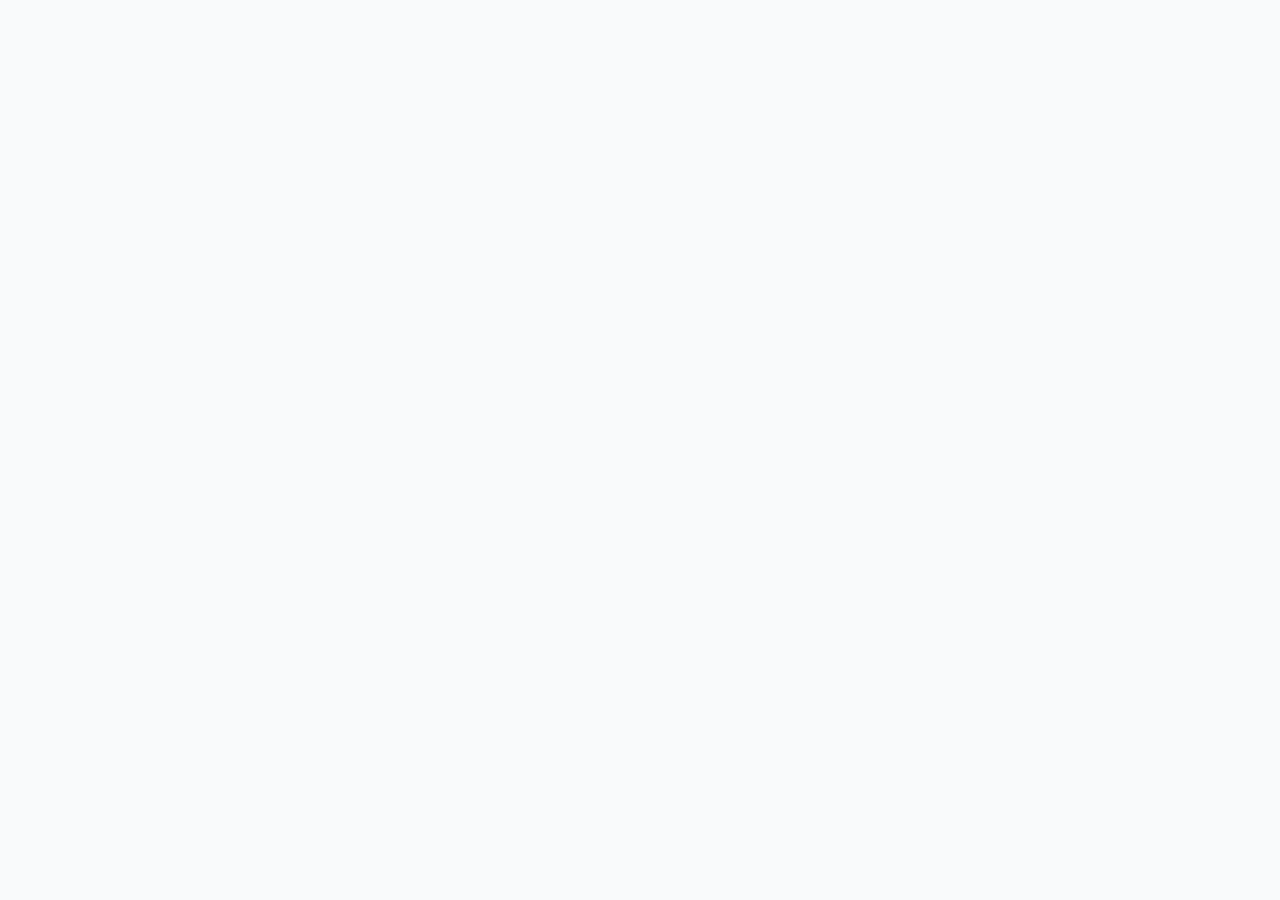
==== renders/xref.html @ 81135c14 "start of xref IAMA" ====
<!DOCTYPE html>
<head>
  <script
  src="https://code.jquery.com/jquery-3.4.1.min.js"
  integrity="sha256-CSXorXvZcTkaix6Yvo6HppcZGetbYMGWSFlBw8HfCJo="
  crossorigin="anonymous"></script>
  <link href="https://stackpath.bootstrapcdn.com/bootstrap/4.3.1/css/bootstrap.min.css" rel="stylesheet" type="text/css">
  <script src="../paths/xref.js"></script>
  <script src="../iama.js"></script>
  <script src="../embeds/xref.js"></script>
  <link href="../iama.css" rel="stylesheet" type="text/css">
  </head>
  <body>

    </body>


</html>
---- iama.css ----
body {
 padding-top: 0px;
}
.header-nav {
 height: 100px;
 position: fixed;
 top: 0;
 transition: top 0.4s ease-in-out;
 width: 100%;
 z-index: 2000;
}
.nav-down {
top: 0px;
}
.nav-up {
 top: -100px;
}

body {
  font-family: 'Lato', sans-serif;
  background: #f9fafb;
}
.lime-sidebar-main {
  background: #FFF;
}
.animate-message-buttons-container {
  display: block;
  margin-top: 2rem;
}
.animate-message-buttons-container td {
  display: inline-block;
  padding: 10px 20px;
}
.animate-message-action-button {
  padding: 50px 25px;
  border: none;
  background: #FFF;
  font-weight: 500;
  font-size: 1.5rem;
  transition: box-shadow 0.25s ease;
}
.animate-advice-card, .animate-message-action-button, .animate-booking-header {
  box-shadow: 0 2px 4px 0 rgba(0,0,0,0.1);
  border-radius: 4px;
}

 /* separate one for the font stuff */
.animate-message-action-button {
  color: #092403;
}

.animate-message-buttons-container tbody {
  display: grid;
}

.animate-message {
  width: 90%;
  position: absolute;
  top: 10%;
  left: 5%;
  padding: 3rem;
  /* box-shadow: 0px 0px 20px; */
  border-radius: 20px;
}

.animate-booking-header, .animate-booking-text, .animate-booking-advice, .animate-advice-book, .animate-advice-options {
  /* max-width: 94%; */
}

.animate-message-text {
  font-weight: 600;
  font-size: 2.25vw;
  color: #3E3E3E;
}
.action-header-text {
  font-size: 1.5vw;
}

#form {
  background: #f9fafb;
}

.animate-message-booking {
  max-width: 75%;
  margin-left: 12.5%;
}
.animate-advice-options {
  padding: 0rem 2rem;
}
.animate-booking-image {
  background-color: #D8D8D8;
}
.animate-booking-desc {
  padding: 2rem;
}
.animate-booking-advice {
  text-align: center;
  padding: 20px;
}

.animate-advice-card {
  /* background: #fff; */
  /* padding: 30px; */
  padding-left: 3rem;
  margin: 0.625vw 1.25vw;
  box-shadow: none;
  background: none;
}

.d-none {
  display: none !important;
}

.no-margin {
  margin: 0px;
}
.no-padding {
  padding: 0px;
}


.animate-booking-desc {
  font-size: 0.9rem;
}
.animate-outcome-more {
  font-size: 0.75rem;
  text-decoration: underline;
}

.lime-logo-sidebar {
  text-align: center;
}
.lime-logo {
  max-width: 100%;
  width: 50%;
}

 /* -------------------- start checkboxes -------------------- */

[type="checkbox"]:checked,
[type="checkbox"]:not(:checked) {
    position: absolute;
    left: -9999px;
}
[type="checkbox"]:checked + label,
[type="checkbox"]:not(:checked) + label
{
    position: relative;
    padding-left: 35px;
    cursor: pointer;
    line-height: 20px;
    display: inline-block;
    color: #212529;
}
[type="checkbox"]:checked + label:before,
[type="checkbox"]:not(:checked) + label:before {
    content: '';
    position: absolute;
    left: 0;
    top: 0;
    width: 22px;
    height: 22px;
    border: 2px solid #8dc63f;
    background: #fff;
    border-radius: 5px;
}
[type="checkbox"]:checked + label:after,
[type="checkbox"]:not(:checked) + label:after {
    content: '';
    width: 12px;
    height: 12px;
    background: #8dc63f;
    border-radius: 3px;
    position: absolute;
    top: 5px;
    left: 5px;
    -webkit-transition: all 0.2s ease;
    transition: all 0.2s ease;
}
[type="checkbox"]:not(:checked) + label:after {
    opacity: 0;
    -webkit-transform: scale(0);
    transform: scale(0);
}
[type="checkbox"]:checked + label:after {
    opacity: 1;
    -webkit-transform: scale(1);
    transform: scale(1);
}

/* -------------------- end checkboxes -------------------- */


#sidebar-text {
  position: absolute;
  /* height: 100%; */
  top: 30%;
  width: 100%;
}





.lime-section {
	height: 11px;
	width: 11px;
	background-color: #8DC63F;
  border-radius: 25px;
  position: absolute;
  left: 40%;
  top: 6px;
}
.lime-divider {
  height: 100%;
  width: 1px;
  left: 50%;
}
.lime-section.complete::after{

}
.lime-section-text {
	color: #000000;
	font-size: 1rem;
	font-weight: 600;
  color: #092403;
	opacity: 0.5
}

.lime-section-text.active {
  color: #000;
  opacity: 1;
}
.lime-detail {
  border-bottom: 1px solid #000;
  font-size: 0.8rem;
}

.lime-help-btn {
	height: 50px;
	width: 75%;
	border: 2px solid #8DC63F;
	border-radius: 25px;
  position: absolute;
  left: 12.5%;
  bottom: 25px;
  background: none;
  color: #8DC63F;
}


.lime-path-back {
  border-bottom: 2px solid;
}

.lime-back-btn-container {
  text-align: center;
  font-weight: 600;
  font-size: 1.25rem;
  cursor: pointer;
  margin-top: 3rem;
}

/* Booking Button */
.animate-appointment-book-btn {
 background-color: #8dc63f;
 border-radius: 29px;
 width: 300px;
 color: #FFF;
 display: inline-block;
 font-weight: 600;
 padding: 15px;
}
.animate-appointment-book-btn:hover {
  cursor: pointer;
}
.animate-advice-book {
 text-align: center;
}

.booking-recommendation {
  max-width: 40%;
  margin: 0 auto;
}
.recommendation-divider {
  width: 85%;
  height: 2px;
  border-bottom: 2px solid #ededed;
  margin: 0 auto;
}



.align-center {
  text-align: center !important;
}

.send-rec-btn {
  width: 25%;
  text-align: center;
}
.animate-email-rec-input{
  padding: 13px;
  border: 2px solid #aaaaaa;
  border-radius: 30px;
  width: 70%;
  margin-right: 4%;
}


.animate-message-inner {

}

.animate-message-text {
  text-align: center;
}

.animate-message-buttons-container {
  width: 100%;
  table-layout: fixed;
}

.animate-message-action-button {
  width: 100%;
}

.lime-breadcrumb:hover {
	cursor: pointer;
}
.lime-appointment{
	max-width: 95%;
}

@media only screen and (max-width: 600px) {
  .animate-message-td {
  	width: 100% !important;
  }
  .lime-sidebar-main {
  	display: none !important;
  }
  .animate-message {
    width: 100%;
    left: 0%;
    padding: 0;
    top: 5% !important;
  }
  .animate-message-text {
  	font-size: 6.5vw;
  }
  .animate-message-buttons-container td {
  	padding: 0px 20px;
  }
  .animate-message-action-button {
  	padding: 25px 15px;
  }
  .animate-message-booking {
  	max-width: 100%;
    margin-left: 0%;
  }
  .booking-recommendation {
  	max-width: 100%;
  }

}


.overflow-auto {
	overflow: auto;
}



.tabs-menu {
  display: flex;
  justify-content: center;
}
.w-tab-link {
  position: relative;
  display: inline-block;
  vertical-align: top;
  text-decoration: none;
  padding: 9px 30px;
  text-align: left;
  cursor: pointer;
  color: #222222;
  background-color: #dddddd;
}
.tab_main {
  display: -webkit-box;
  display: -webkit-flex;
  display: -ms-flexbox;
  display: flex;
  min-width: 140px;
  margin-right: 15px;
  padding-right: 35px;
  padding-left: 35px;
  -webkit-box-pack: center;
  -webkit-justify-content: center;
  -ms-flex-pack: center;
  justify-content: center;
  -webkit-box-align: center;
  -webkit-align-items: center;
  -ms-flex-align: center;
  align-items: center;
  border: 1px solid #f2f5fa;
  border-radius: 50px;
  background-color: #fff;
  font-family: 'Sf pro display', sans-serif;
  transition: box-shadow 0.25s ease, background-color 0.25s ease;
}
.animate-message-action-button:hover, .tab_main:hover {
  box-shadow: 0px 0px 10px #00000050;
}
.w--current {
  background-color: #8dc63f;
}
.text-block-6 {
  font-size: 13px;
  font-weight: 500;
  letter-spacing: 1px;
}
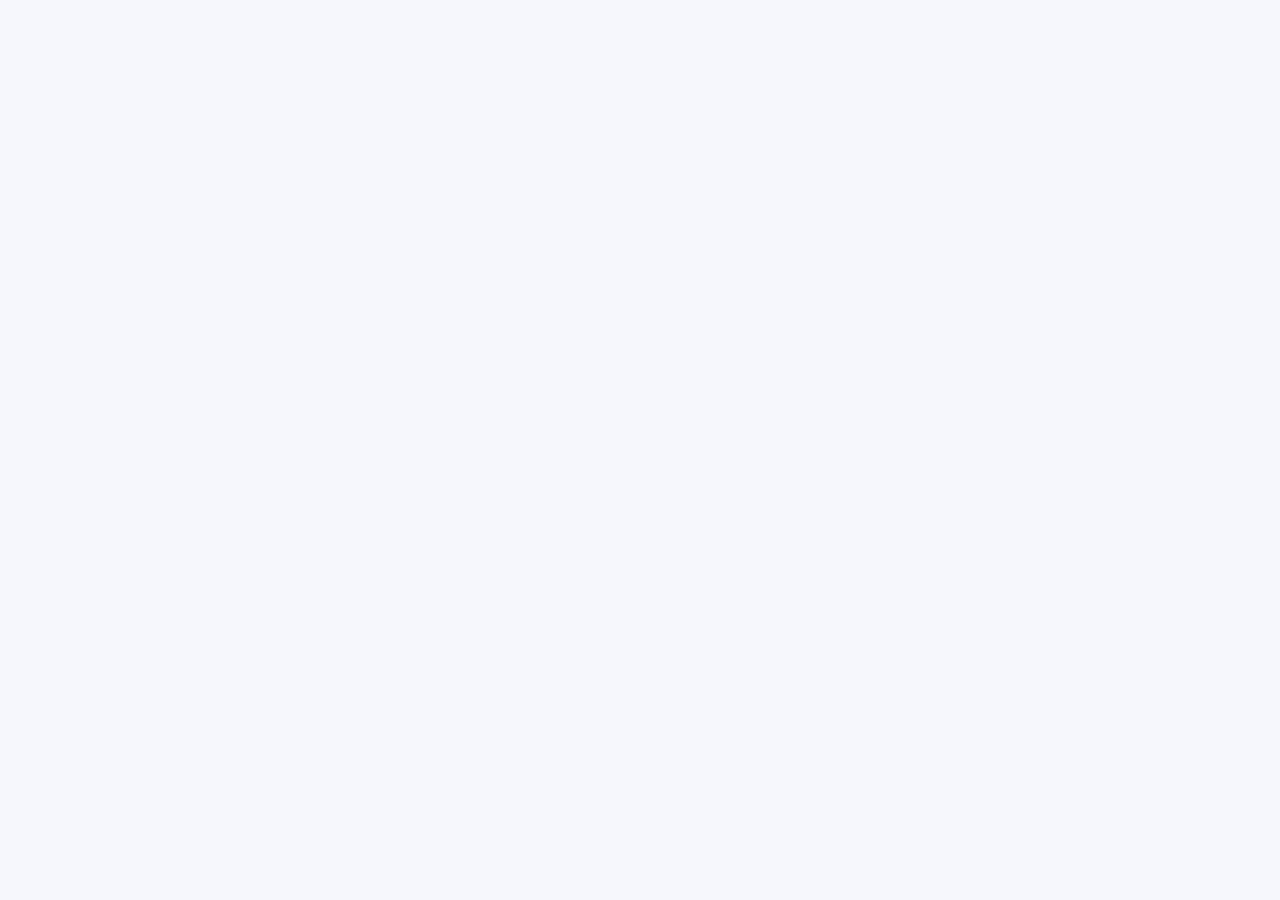
==== commit 8c5e1c2f: "some more small adjustments to styling" ====
--- a/renders/xref.html
+++ b/renders/xref.html
@@ -9,6 +9,7 @@
   <script src="../iama.js"></script>
   <script src="../embeds/xref.js"></script>
   <link href="../iama.css" rel="stylesheet" type="text/css">
+  <link href="../embeds/xref.css" rel="stylesheet" type="text/css">
   </head>
   <body>
 
--- a/iama.css
+++ b/iama.css
@@ -16,32 +16,81 @@
  top: -100px;
 }
 
+.iama {
+  display: grid;
+}
+.iama-inner-a {
+  min-height: 85vh;
+  display: flex;
+  flex-direction: column;
+  justify-content: center;
+}
+
+.iama-back-btn {
+  font-weight: 500;
+  font-size: 1.25rem;
+  cursor: pointer;
+  margin-top: 3rem;
+}
+
 body {
   font-family: 'Lato', sans-serif;
   background: #f9fafb;
 }
-.lime-sidebar-main {
-  background: #FFF;
-}
+
 .animate-message-buttons-container {
   display: block;
-  margin-top: 2rem;
 }
 .animate-message-buttons-container td {
   display: inline-block;
   padding: 10px 20px;
 }
 .animate-message-action-button {
-  padding: 50px 25px;
-  border: none;
+  padding: 1rem;
+  padding-left: 2rem;
+  border: 1px solid rgba(0,0,0,0.5);
   background: #FFF;
   font-weight: 500;
-  font-size: 1.5rem;
-  transition: box-shadow 0.25s ease;
+  font-size: 1.25rem;
+  transition: border 0.25s ease;
+  text-align: left;
+  position: relative;
 }
 .animate-advice-card, .animate-message-action-button, .animate-booking-header {
-  box-shadow: 0 2px 4px 0 rgba(0,0,0,0.1);
-  border-radius: 4px;
+  /* box-shadow: 0 2px 4px 0 rgba(0,0,0,0.1); */
+  border-radius: 15px;
+}
+
+.animate-message-action-input {
+  width: 100%;
+  border: 1px solid rgba(0,0,0,0.5);
+  padding: 0.8rem 1.2rem;
+  border-radius: 25px;
+  outline: none;
+}
+.animate-message-action-select {
+  width: 100%;
+  border: 1px solid rgba(0,0,0,0.5);
+  padding: 0.8rem;
+  border-radius: 25px;
+  outline: none;
+  background-image: linear-gradient(45deg, transparent 50%, gray 50%), linear-gradient(135deg, gray 50%, transparent 50%), linear-gradient(to right, #ccc, #ccc);
+  background-position: calc(100% - 20px) calc(1em + 2px), calc(100% - 15px) calc(1em + 2px), calc(100% - 2.5em) 0.5em;
+  background-size: 5px 5px, 5px 5px, 1px 1.5em;
+  background-repeat: no-repeat;
+  -webkit-appearance: none;
+}
+.animate-message-td {
+  margin-bottom: 1rem;
+}
+.animate-button-carat {
+  opacity: 0.5;
+  float: right;
+  margin-right: 1rem;
+}
+
+.animate-message-buttons-container, .animate-message-input-container, .animate-message-select-container {
+  margin-top: 2rem;
 }
 
  /* separate one for the font stuff */
@@ -53,12 +102,9 @@
   display: grid;
 }
 
-.animate-message {
-  width: 90%;
-  position: absolute;
-  top: 10%;
-  left: 5%;
-  padding: 3rem;
+.animate-message, .iama-inner-b {
+  width: 100%;
+  padding: 3rem 5rem;
   /* box-shadow: 0px 0px 20px; */
   border-radius: 20px;
 }
@@ -410,7 +456,7 @@
   transition: box-shadow 0.25s ease, background-color 0.25s ease;
 }
 .animate-message-action-button:hover, .tab_main:hover {
-  box-shadow: 0px 0px 10px #00000050;
+  border: 1px solid rgba(0,0,0,0.25);
 }
 .w--current {
   background-color: #8dc63f;
--- a/embeds/xref.css
+++ b/embeds/xref.css
@@ -0,0 +1,6 @@
+body {
+  background: #F5F7FC ;
+}
+.iama-main-side {
+  background: #FFF;
+}
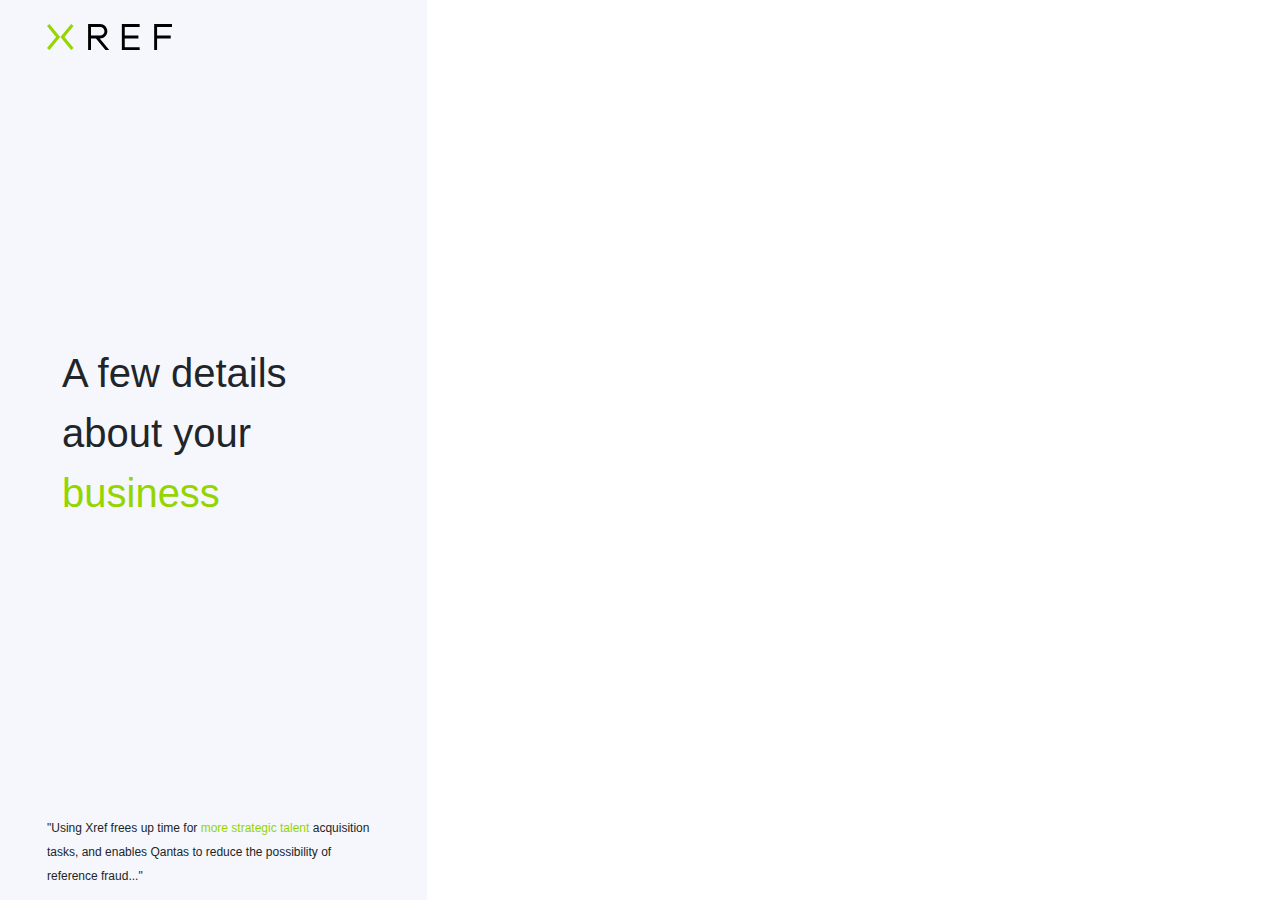
==== commit afa72dae: "initial commit GA integration" ====
--- a/renders/xref.html
+++ b/renders/xref.html
@@ -1,5 +1,14 @@
 <!DOCTYPE html>
 <head>
+  <!-- Global site tag (gtag.js) - Google Analytics -->
+  <script async src="https://www.googletagmanager.com/gtag/js?id=UA-108248175-2"></script>
+  <script>
+    window.dataLayer = window.dataLayer || [];
+    function gtag(){dataLayer.push(arguments);}
+    gtag('js', new Date());
+
+    gtag('config', 'UA-108248175-2');
+  </script>
   <script
   src="https://code.jquery.com/jquery-3.4.1.min.js"
   integrity="sha256-CSXorXvZcTkaix6Yvo6HppcZGetbYMGWSFlBw8HfCJo="
@@ -12,8 +21,33 @@
   <link href="../embeds/xref.css" rel="stylesheet" type="text/css">
   </head>
   <body>
-
-    </body>
-
-
+    <div class="row no-margin">
+      <div class="col-lg-4 lime-sidebar-main">
+        <span class="ml-2 d-none">Sidebar</span>
+        <div class="lime-logo-sidebar mt-5">
+          <svg data-name="Layer 1" xmlns="http://www.w3.org/2000/svg" viewBox="0 0 3415 714">
+            <path d="M3415 80.5v-79h-486v711h79.5v-316h373v-79h-373v-237H3415zM2532 80.5v-79h-486v711h486v-79h-407v-237h373v-79h-373v-237h407zM1599.5 712.5H1702l-260.5-316h10.5c109 0 197.5-88.5 197.5-197.5S1561 1.5 1452 1.5h-328.5v711h79v-316h136zm-397-632H1452a118.5 118.5 0 0 1 0 237h-249.5z"></path>
+            <g fill="#95d600">
+              <path d="M0 56L66 1.5 359.5 357 66 712.5l-66-55L248.5 357 0 56zM726 56L660.5 1.5 366.5 357l294 355.5 65.5-55L477.5 357 726 56z"></path>
+            </g>
+          </svg>
+        </div>
+        <div class="container" id="iama-sidebar-text-na" style="top:20%;">
+          <div class="xref-hero-txt">
+            <span>A few details about your <span class="xref-green">business</span></span>
+          </div>
+        </div>
+        <div class="xref-testimonial-container">
+          <span class="xref-testimonial-txt">
+          "Using Xref frees up time for <span class="xref-green">more strategic talent</span> acquisition tasks, and enables Qantas to reduce the possibility of reference fraud..."
+          </span>
+        </div>
+      </div>
+      <div class="col-lg-8 overflow-auto iama-main-side">
+          <div id="iama" style="height:100vh;">
+            <span></span>
+          </div>
+      </div>
+    </div>
+  </body>
 </html>
--- a/iama.css
+++ b/iama.css
@@ -20,10 +20,23 @@
   display: grid;
 }
 .iama-inner-a {
-  min-height: 85vh;
+  min-height: 80vh;
   display: flex;
   flex-direction: column;
   justify-content: center;
+}
+
+.iama-perm-progress {
+  width: 100%;
+  background: rgba(0, 0, 0, 0.25);
+  min-height: 10px;
+  border-radius: 5px;
+}
+.iama-perm-progress-bar {
+  background: #000;
+  width: 0%;
+  height: 10px;
+  border-radius: 5px;
 }
 
 .iama-back-btn {
@@ -45,7 +58,7 @@
   display: inline-block;
   padding: 10px 20px;
 }
-.animate-message-action-button {
+.animate-message-action-button, .animate-message-action-checkbox {
   padding: 1rem;
   padding-left: 2rem;
   border: 1px solid rgba(0,0,0,0.5);
@@ -56,9 +69,17 @@
   text-align: left;
   position: relative;
 }
-.animate-advice-card, .animate-message-action-button, .animate-booking-header {
+.animate-advice-card, .animate-message-action-button, .animate-booking-header, .animate-message-action-checkbox {
   /* box-shadow: 0 2px 4px 0 rgba(0,0,0,0.1); */
   border-radius: 15px;
+}
+
+.animate-message-action-button:focus, .animate-message-action-input:focus, .animate-message-action-checkbox:focus {
+  outline: none;
+}
+
+.animate-message-action-checkbox.checked {
+  border: 1px solid rgba(0,0,0,0.25);
 }
 
 .animate-message-action-input {
@@ -89,12 +110,12 @@
   margin-right: 1rem;
 }
 
-.animate-message-buttons-container, .animate-message-input-container, .animate-message-select-container {
+.animate-message-buttons-container, .animate-message-input-container, .animate-message-select-container, .animate-message-checkbox-container {
   margin-top: 2rem;
 }
 
  /* separate one for the font stuff */
-.animate-message-action-button {
+.animate-message-action-button, .animate-message-action-checkbox {
   color: #092403;
 }
 
@@ -120,6 +141,25 @@
 }
 .action-header-text {
   font-size: 1.5vw;
+}
+
+.caret {
+  border: solid black;
+  border-width: 0 2px 2px 0;
+  display: inline-block;
+  padding: 3px;
+}
+.right {
+  transform: rotate(-45deg);
+  -webkit-transform: rotate(-45deg);
+}
+
+.iama-checkbox-unchecked {
+  width: 1.25rem;
+  height: 1.25rem;
+  border-radius: 5px;
+  border: 2px solid;
+  margin-top: 20%;
 }
 
 #form {
@@ -367,7 +407,7 @@
   table-layout: fixed;
 }
 
-.animate-message-action-button {
+.animate-message-action-button, .animate-message-action-checkbox {
   width: 100%;
 }
 
@@ -397,7 +437,7 @@
   .animate-message-buttons-container td {
   	padding: 0px 20px;
   }
-  .animate-message-action-button {
+  .animate-message-action-button, .animate-message-action-checkbox {
   	padding: 25px 15px;
   }
   .animate-message-booking {
@@ -455,7 +495,7 @@
   font-family: 'Sf pro display', sans-serif;
   transition: box-shadow 0.25s ease, background-color 0.25s ease;
 }
-.animate-message-action-button:hover, .tab_main:hover {
+.animate-message-action-button:hover, .tab_main:hover, .animate-message-action-checkbox:hover {
   border: 1px solid rgba(0,0,0,0.25);
 }
 .w--current {
--- a/embeds/xref.css
+++ b/embeds/xref.css
@@ -4,3 +4,50 @@
 .iama-main-side {
   background: #FFF;
 }
+.lime-logo-sidebar svg {
+  max-width: 125px;
+}
+.lime-logo-sidebar {
+  margin-top: 1.5rem!important;
+  margin-left: 2rem;
+  text-align: inherit;
+}
+.animate-message-action-checkbox.checked {
+  border: 1px solid #94D500;
+}
+.animate-message-action-checkbox.checked .animate-button-carat {
+  color: #94D500;
+}
+
+#iama-sidebar-text-na {
+  font-size: 2.5rem;
+  height: 85vh;
+  display: flex;
+  flex-direction: column;
+  justify-content: center;
+}
+
+.xref-green {
+  color: #94D500;
+}
+.xref-hero-txt, .xref-testimonial-container {
+  padding-left: 2rem;
+  padding-right: 2rem;
+}
+
+.xref-testimonial-txt {
+  font-size: 0.75rem;
+}
+
+.iama-perm-progress {
+  width: 100%;
+  background: rgba(148, 213, 0, 0.25);
+  min-height: 10px;
+  border-radius: 5px;
+}
+.iama-perm-progress-bar {
+  background: #94D500;
+  width: 0%;
+  height: 10px;
+  border-radius: 5px;
+}
